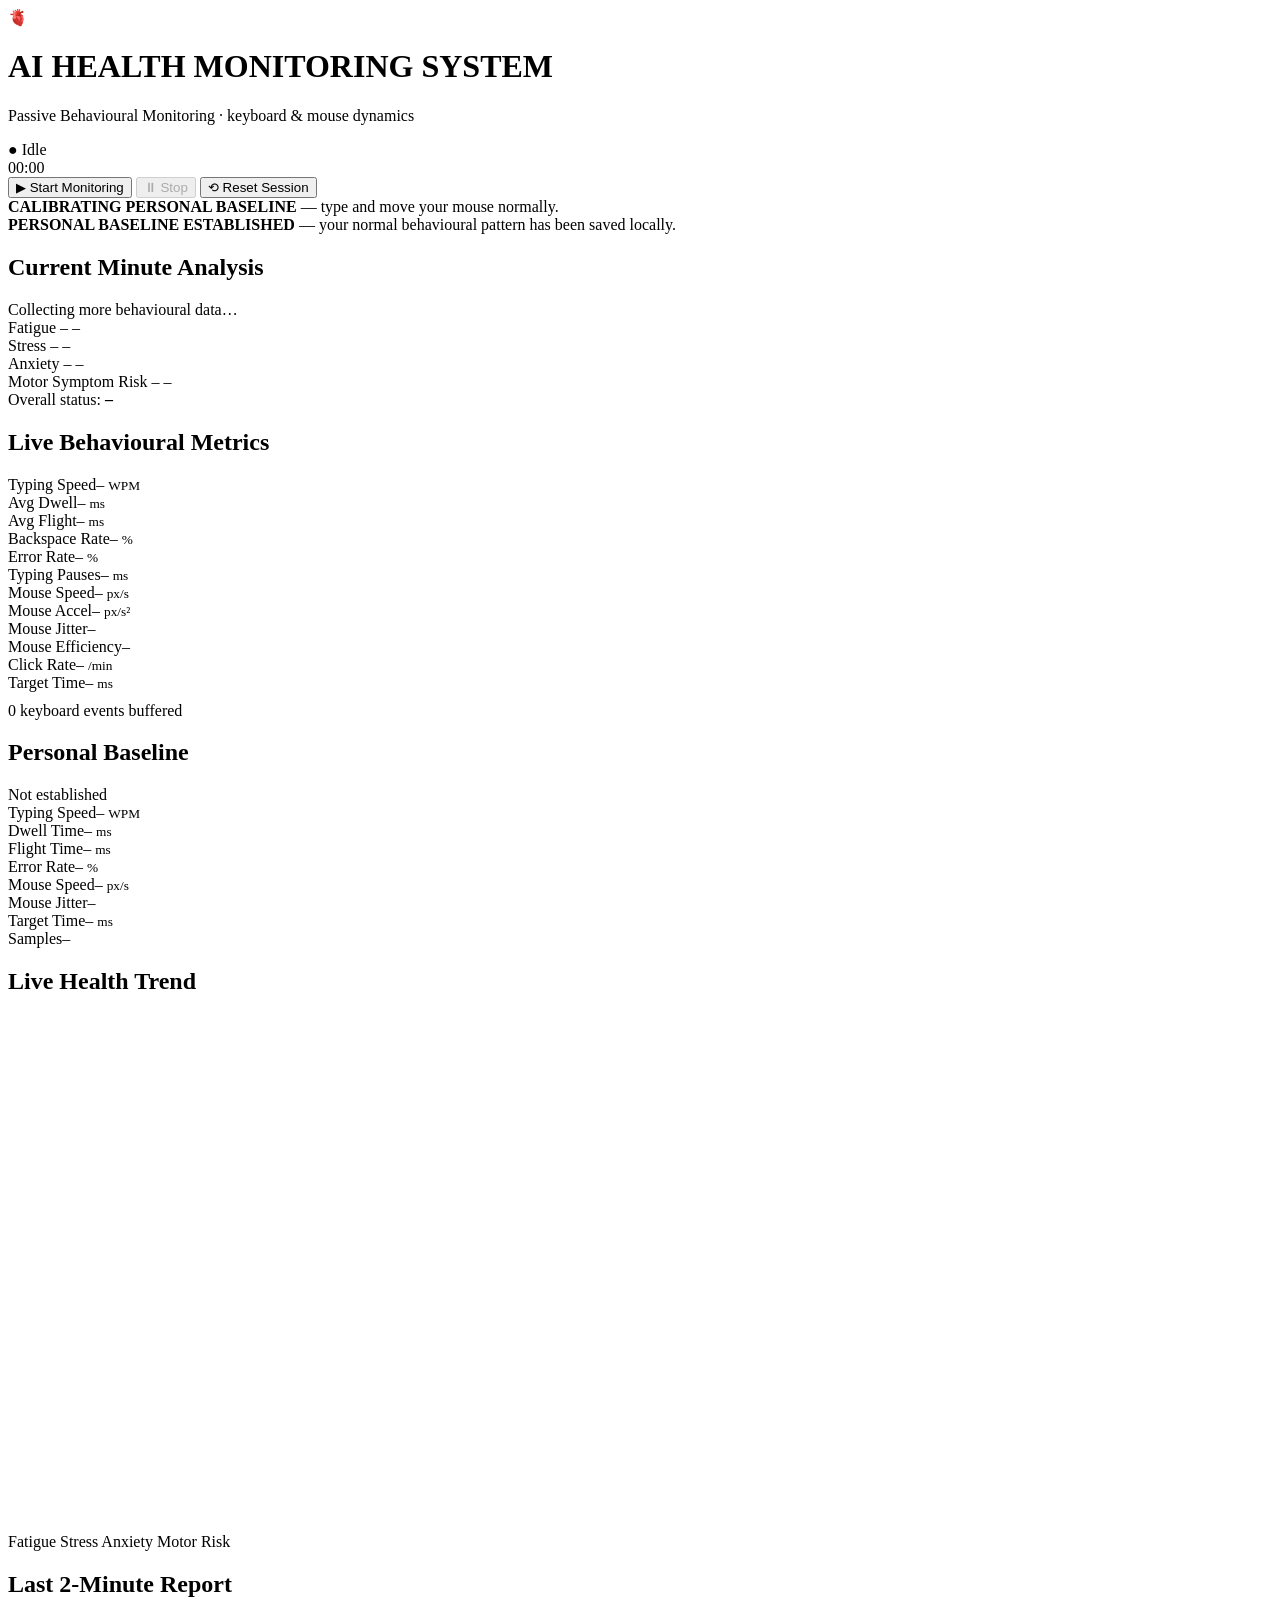
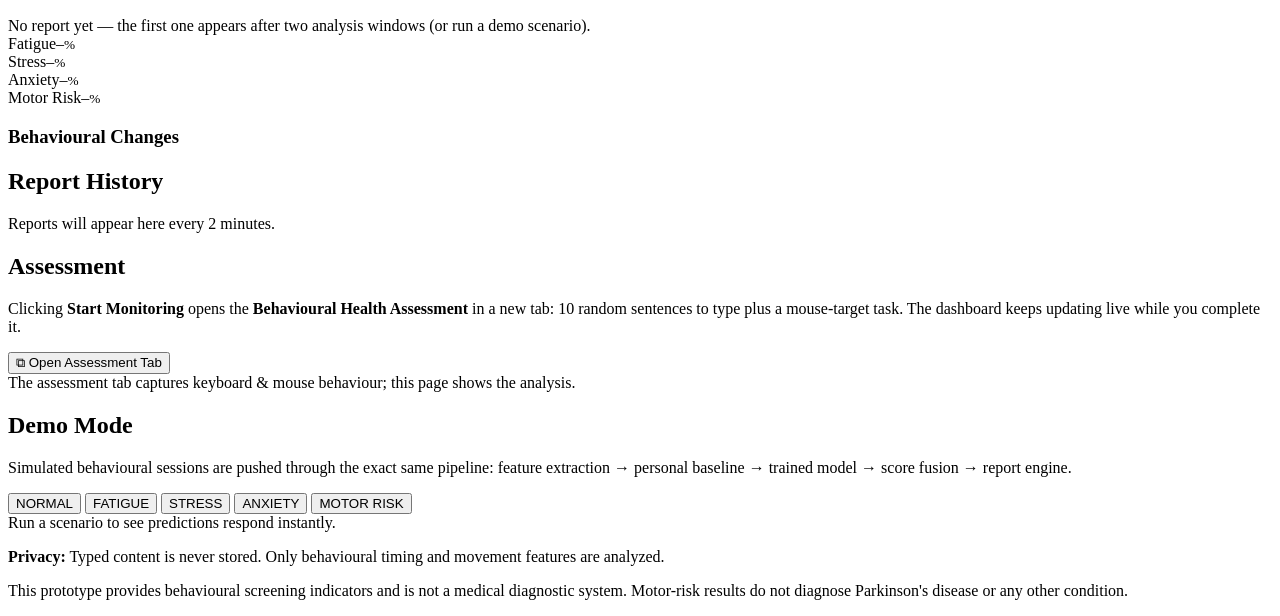
==== AI_Health_Monitor/frontend/index.html @ a9d5ce47 "Initial commit" ====
<!DOCTYPE html>
<html lang="en">
<head>
<meta charset="UTF-8">
<meta name="viewport" content="width=device-width, initial-scale=1.0">
<title>AI Health Monitoring System</title>
<link rel="stylesheet" href="/style.css">
</head>
<body>

<header class="topbar">
  <div class="brand">
    <div class="brand-icon">🫀</div>
    <div>
      <h1>AI HEALTH MONITORING SYSTEM</h1>
      <p class="subtitle">Passive Behavioural Monitoring · keyboard &amp; mouse dynamics</p>
    </div>
  </div>
  <div class="header-right">
    <div id="status-pill" class="status-pill idle"><span class="dot"></span><span id="status-text">● Idle</span></div>
    <div id="session-clock" class="session-clock">00:00</div>
    <div class="header-actions">
      <button id="btn-start" class="btn primary">▶ Start Monitoring</button>
      <button id="btn-stop" class="btn" disabled>⏸ Stop</button>
      <button id="btn-reset" class="btn danger">⟲ Reset Session</button>
    </div>
  </div>
</header>

<!-- CALIBRATION BANNER -->
<div id="calibration-banner" class="banner calibrating hidden">
  <strong>CALIBRATING PERSONAL BASELINE</strong> — type and move your mouse
  normally. <span id="calibration-countdown"></span>
</div>
<div id="calibration-done" class="banner established hidden">
  <strong>PERSONAL BASELINE ESTABLISHED</strong> — your normal behavioural
  pattern has been saved locally.
</div>

<main class="layout">

  <!-- LEFT COLUMN -->
  <section class="col-left">

    <div class="card" id="current-analysis">
      <h2>Current Minute Analysis</h2>
      <div id="collecting-msg" class="collecting visible">
        Collecting more behavioural data…
      </div>
      <div class="health-grid">
        <div class="health-card fatigue" id="hc-fatigue">
          <span class="hc-label">Fatigue</span>
          <span class="hc-value" id="v-fatigue">–</span>
          <span class="hc-band" id="b-fatigue">–</span>
        </div>
        <div class="health-card stress" id="hc-stress">
          <span class="hc-label">Stress</span>
          <span class="hc-value" id="v-stress">–</span>
          <span class="hc-band" id="b-stress">–</span>
        </div>
        <div class="health-card anxiety" id="hc-anxiety">
          <span class="hc-label">Anxiety</span>
          <span class="hc-value" id="v-anxiety">–</span>
          <span class="hc-band" id="b-anxiety">–</span>
        </div>
        <div class="health-card motor" id="hc-motor">
          <span class="hc-label">Motor Symptom Risk</span>
          <span class="hc-value" id="v-motor">–</span>
          <span class="hc-band" id="b-motor">–</span>
        </div>
      </div>
      <div id="overall-line" class="overall-line hidden">
        Overall status: <strong id="overall-status">–</strong>
      </div>
      <ul id="explanation" class="explanation"></ul>
      <div id="recommendation" class="recommendation hidden"></div>
      <ul id="indicators" class="indicators"></ul>
    </div>

    <div class="card">
      <h2>Live Behavioural Metrics</h2>
      <div class="metrics-grid">
        <div class="metric"><span class="m-label">Typing Speed</span><span class="m-value"><span id="m-wpm">–</span> <small>WPM</small></span></div>
        <div class="metric"><span class="m-label">Avg Dwell</span><span class="m-value"><span id="m-dwell">–</span> <small>ms</small></span></div>
        <div class="metric"><span class="m-label">Avg Flight</span><span class="m-value"><span id="m-flight">–</span> <small>ms</small></span></div>
        <div class="metric"><span class="m-label">Backspace Rate</span><span class="m-value"><span id="m-backspace">–</span> <small>%</small></span></div>
        <div class="metric"><span class="m-label">Error Rate</span><span class="m-value"><span id="m-errors">–</span> <small>%</small></span></div>
        <div class="metric"><span class="m-label">Typing Pauses</span><span class="m-value"><span id="m-tpause">–</span> <small>ms</small></span></div>
        <div class="metric"><span class="m-label">Mouse Speed</span><span class="m-value"><span id="m-mspeed">–</span> <small>px/s</small></span></div>
        <div class="metric"><span class="m-label">Mouse Accel</span><span class="m-value"><span id="m-accel">–</span> <small>px/s²</small></span></div>
        <div class="metric"><span class="m-label">Mouse Jitter</span><span class="m-value"><span id="m-jitter">–</span></span></div>
        <div class="metric"><span class="m-label">Mouse Efficiency</span><span class="m-value"><span id="m-eff">–</span></span></div>
        <div class="metric"><span class="m-label">Click Rate</span><span class="m-value"><span id="m-clicks">–</span> <small>/min</small></span></div>
        <div class="metric"><span class="m-label">Target Time</span><span class="m-value"><span id="m-acq">–</span> <small>ms</small></span></div>
      </div>
      <div id="live-events" class="hint" style="margin-top:10px;">0 keyboard events buffered</div>
    </div>

    <div class="card">
      <h2>Personal Baseline</h2>
      <div id="baseline-status" class="baseline-status">Not established</div>
      <div class="metrics-grid baseline-grid">
        <div class="metric"><span class="m-label">Typing Speed</span><span class="m-value"><span id="bl-wpm">–</span> <small>WPM</small></span></div>
        <div class="metric"><span class="m-label">Dwell Time</span><span class="m-value"><span id="bl-dwell">–</span> <small>ms</small></span></div>
        <div class="metric"><span class="m-label">Flight Time</span><span class="m-value"><span id="bl-flight">–</span> <small>ms</small></span></div>
        <div class="metric"><span class="m-label">Error Rate</span><span class="m-value"><span id="bl-errors">–</span> <small>%</small></span></div>
        <div class="metric"><span class="m-label">Mouse Speed</span><span class="m-value"><span id="bl-mspeed">–</span> <small>px/s</small></span></div>
        <div class="metric"><span class="m-label">Mouse Jitter</span><span class="m-value"><span id="bl-jitter">–</span></span></div>
        <div class="metric"><span class="m-label">Target Time</span><span class="m-value"><span id="bl-acq">–</span> <small>ms</small></span></div>
        <div class="metric"><span class="m-label">Samples</span><span class="m-value"><span id="bl-samples">–</span></span></div>
      </div>
    </div>

  </section>

  <!-- MIDDLE COLUMN -->
  <section class="col-mid">

    <div class="card">
      <h2>Live Health Trend</h2>
      <svg id="trend-chart" viewBox="0 0 640 260" preserveAspectRatio="none" role="img" aria-label="Health trend chart"></svg>
      <div class="legend">
        <span class="lg"><i class="sw fatigue"></i>Fatigue</span>
        <span class="lg"><i class="sw stress"></i>Stress</span>
        <span class="lg"><i class="sw anxiety"></i>Anxiety</span>
        <span class="lg"><i class="sw motor"></i>Motor Risk</span>
      </div>
    </div>

    <div class="card" id="last-report-card">
      <h2>Last 2-Minute Report</h2>
      <div id="no-report" class="collecting visible">No report yet — the first one appears after two analysis windows (or run a demo scenario).</div>
      <div id="report-content" class="hidden">
        <div class="report-head">
          <span id="report-range" class="report-range"></span>
          <span id="report-overall" class="report-overall"></span>
        </div>
        <div class="report-scores">
          <div class="metric"><span class="m-label">Fatigue</span><span class="m-value"><span id="r-fatigue">–</span><small>%</small></span></div>
          <div class="metric"><span class="m-label">Stress</span><span class="m-value"><span id="r-stress">–</span><small>%</small></span></div>
          <div class="metric"><span class="m-label">Anxiety</span><span class="m-value"><span id="r-anxiety">–</span><small>%</small></span></div>
          <div class="metric"><span class="m-label">Motor Risk</span><span class="m-value"><span id="r-motor">–</span><small>%</small></span></div>
        </div>
        <h3>Behavioural Changes</h3>
        <ul id="report-changes" class="report-changes"></ul>
        <div class="recommendation" id="report-recommendation"></div>
      </div>
    </div>

    <div class="card">
      <h2>Report History</h2>
      <div id="report-history" class="report-history">
        <div class="collecting visible">Reports will appear here every 2 minutes.</div>
      </div>
    </div>

  </section>

  <!-- RIGHT COLUMN -->
  <section class="col-right">

    <div class="card">
      <h2>Assessment</h2>
      <p class="hint">Clicking <b>Start Monitoring</b> opens the <b>Behavioural Health Assessment</b> in a new tab: 10 random sentences to type plus a mouse-target task. The dashboard keeps updating live while you complete it.</p>
      <div class="assess-links">
        <button id="btn-open-assessment" class="btn">⧉ Open Assessment Tab</button>
      </div>
      <div id="assess-hint" class="hint">The assessment tab captures keyboard &amp; mouse behaviour; this page shows the analysis.</div>
    </div>

    <div class="card">
      <h2>Demo Mode</h2>
      <p class="hint">Simulated behavioural sessions are pushed through the exact same pipeline: feature extraction → personal baseline → trained model → score fusion → report engine.</p>
      <div class="demo-grid">
        <button class="btn demo normal" data-scenario="normal">NORMAL</button>
        <button class="btn demo fatigue" data-scenario="fatigue">FATIGUE</button>
        <button class="btn demo stress" data-scenario="stress">STRESS</button>
        <button class="btn demo anxiety" data-scenario="anxiety">ANXIETY</button>
        <button class="btn demo motor" data-scenario="motor">MOTOR RISK</button>
      </div>
      <div id="demo-status" class="hint">Run a scenario to see predictions respond instantly.</div>
    </div>

  </section>
</main>

<footer class="footer">
  <p><strong>Privacy:</strong> Typed content is never stored. Only behavioural timing and movement features are analyzed.</p>
  <p class="disclaimer">This prototype provides behavioural screening indicators and is not a medical diagnostic system. Motor-risk results do not diagnose Parkinson's disease or any other condition.</p>
</footer>

<script src="/monitor.js"></script>
</body>
</html>
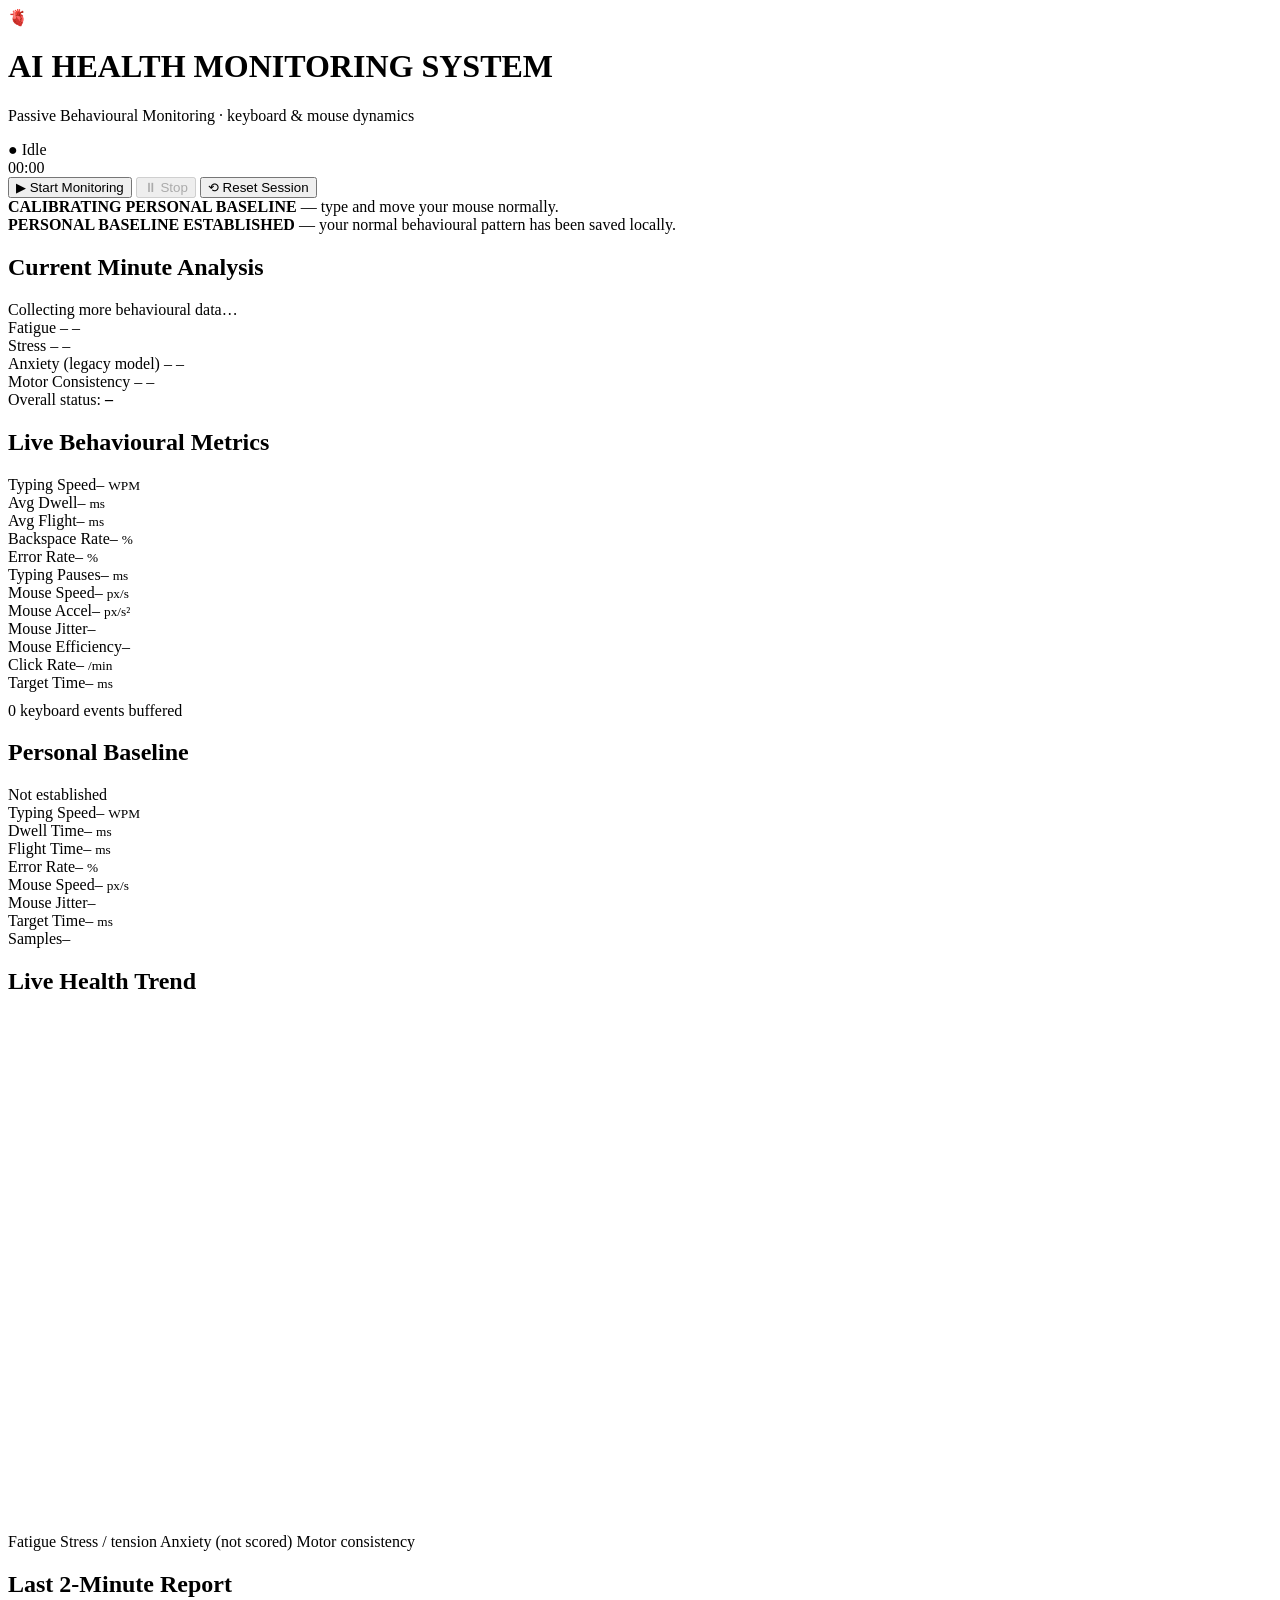
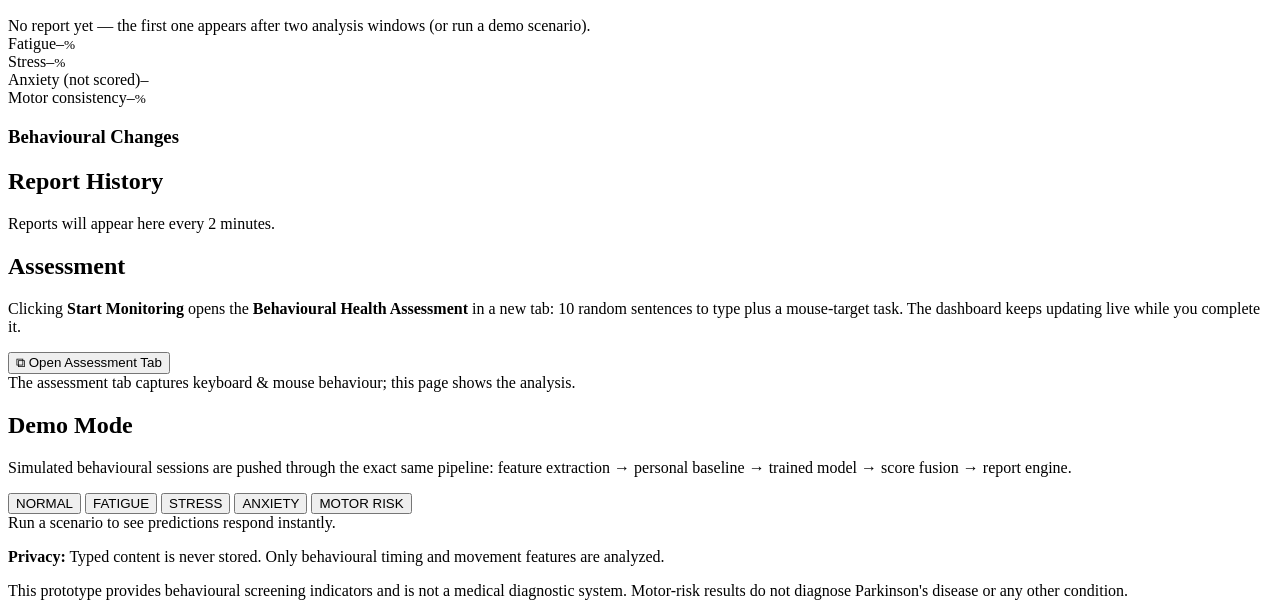
==== commit 0b4f9df0: "Initial commit" ====
--- a/AI_Health_Monitor/frontend/index.html
+++ b/AI_Health_Monitor/frontend/index.html
@@ -59,12 +59,12 @@
           <span class="hc-band" id="b-stress">–</span>
         </div>
         <div class="health-card anxiety" id="hc-anxiety">
-          <span class="hc-label">Anxiety</span>
+          <span class="hc-label">Anxiety (legacy model)</span>
           <span class="hc-value" id="v-anxiety">–</span>
           <span class="hc-band" id="b-anxiety">–</span>
         </div>
         <div class="health-card motor" id="hc-motor">
-          <span class="hc-label">Motor Symptom Risk</span>
+          <span class="hc-label">Motor Consistency</span>
           <span class="hc-value" id="v-motor">–</span>
           <span class="hc-band" id="b-motor">–</span>
         </div>
@@ -121,9 +121,9 @@
       <svg id="trend-chart" viewBox="0 0 640 260" preserveAspectRatio="none" role="img" aria-label="Health trend chart"></svg>
       <div class="legend">
         <span class="lg"><i class="sw fatigue"></i>Fatigue</span>
-        <span class="lg"><i class="sw stress"></i>Stress</span>
-        <span class="lg"><i class="sw anxiety"></i>Anxiety</span>
-        <span class="lg"><i class="sw motor"></i>Motor Risk</span>
+        <span class="lg"><i class="sw stress"></i>Stress / tension</span>
+        <span class="lg"><i class="sw anxiety"></i>Anxiety (not scored)</span>
+        <span class="lg"><i class="sw motor"></i>Motor consistency</span>
       </div>
     </div>
 
@@ -138,8 +138,8 @@
         <div class="report-scores">
           <div class="metric"><span class="m-label">Fatigue</span><span class="m-value"><span id="r-fatigue">–</span><small>%</small></span></div>
           <div class="metric"><span class="m-label">Stress</span><span class="m-value"><span id="r-stress">–</span><small>%</small></span></div>
-          <div class="metric"><span class="m-label">Anxiety</span><span class="m-value"><span id="r-anxiety">–</span><small>%</small></span></div>
-          <div class="metric"><span class="m-label">Motor Risk</span><span class="m-value"><span id="r-motor">–</span><small>%</small></span></div>
+          <div class="metric"><span class="m-label">Anxiety (not scored)</span><span class="m-value"><span id="r-anxiety">–</span><small></small></span></div>
+          <div class="metric"><span class="m-label">Motor consistency</span><span class="m-value"><span id="r-motor">–</span><small>%</small></span></div>
         </div>
         <h3>Behavioural Changes</h3>
         <ul id="report-changes" class="report-changes"></ul>
